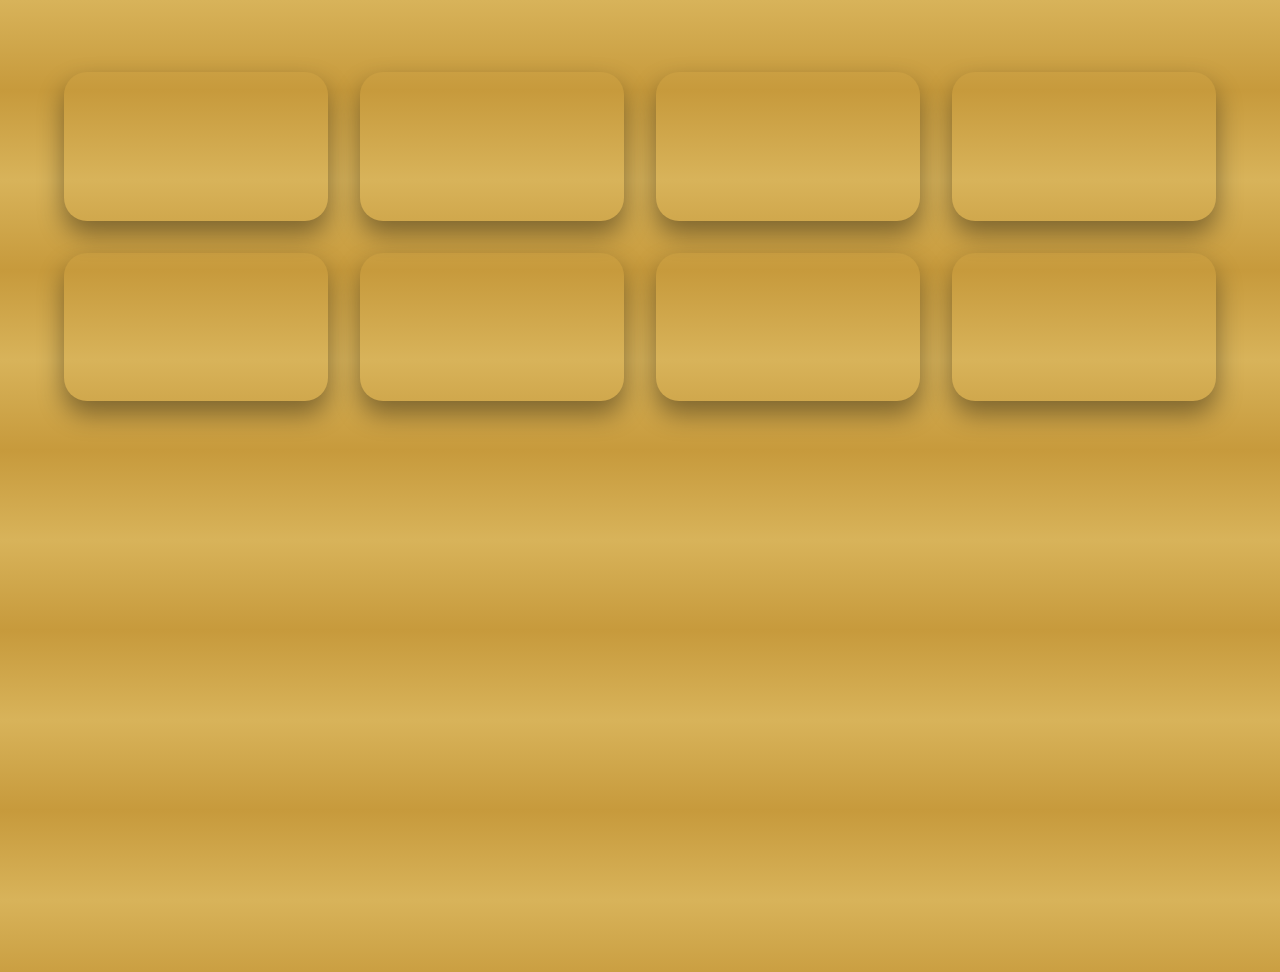
==== pagina2.html @ 71d09279 "Creacion nuevo" ====
<!DOCTYPE html>
<html>
<head>
    <meta charset="UTF-8">
    <title>Encontraste la Aguja</title>
    <link rel="stylesheet" href="style.css">
</head>
<body class="pagina2" id="fondo">

    <div class="grid">

        <a class="bloque" href="https://www.youtube.com/watch?v=VIDEO1" target="_blank">
            <iframe src="https://www.youtube.com/embed/VIDEO1?autoplay=1&mute=1&controls=0&loop=1&playlist=VIDEO1"
                allow="autoplay; encrypted-media"
                allowfullscreen></iframe>
        </a>

        <a class="bloque" href="https://www.youtube.com/watch?v=VIDEO2" target="_blank">
            <iframe src="https://www.youtube.com/embed/VIDEO2?autoplay=1&mute=1&controls=0&loop=1&playlist=VIDEO2"
                allow="autoplay; encrypted-media"
                allowfullscreen></iframe>
        </a>

        <a class="bloque" href="https://www.youtube.com/watch?v=VIDEO3" target="_blank">
            <iframe src="https://www.youtube.com/embed/VIDEO3?autoplay=1&mute=1&controls=0&loop=1&playlist=VIDEO3"
                allow="autoplay; encrypted-media"
                allowfullscreen></iframe>
        </a>

        <a class="bloque" href="https://www.youtube.com/watch?v=VIDEO4" target="_blank">
            <iframe src="https://www.youtube.com/embed/VIDEO4?autoplay=1&mute=1&controls=0&loop=1&playlist=VIDEO4"
                allow="autoplay; encrypted-media"
                allowfullscreen></iframe>
        </a>

        <a class="bloque" href="https://www.youtube.com/watch?v=VIDEO5" target="_blank">
            <iframe src="https://www.youtube.com/embed/VIDEO5?autoplay=1&mute=1&controls=0&loop=1&playlist=VIDEO5"
                allow="autoplay; encrypted-media"
                allowfullscreen></iframe>
        </a>

        <a class="bloque" href="https://www.youtube.com/watch?v=VIDEO6" target="_blank">
            <iframe src="https://www.youtube.com/embed/VIDEO6?autoplay=1&mute=1&controls=0&loop=1&playlist=VIDEO6"
                allow="autoplay; encrypted-media"
                allowfullscreen></iframe>
        </a>

        <a class="bloque" href="https://www.youtube.com/watch?v=VIDEO7" target="_blank">
            <iframe src="https://www.youtube.com/embed/VIDEO7?autoplay=1&mute=1&controls=0&loop=1&playlist=VIDEO7"
                allow="autoplay; encrypted-media"
                allowfullscreen></iframe>
        </a>

        <a class="bloque" href="https://www.youtube.com/watch?v=VIDEO8" target="_blank">
            <iframe src="https://www.youtube.com/embed/VIDEO8?autoplay=1&mute=1&controls=0&loop=1&playlist=VIDEO8"
                allow="autoplay; encrypted-media"
                allowfullscreen></iframe>
        </a>

    </div>

</body>
</html>
---- style.css ----
body {
    margin: 0;
    font-family: "Bricolage Grotesque", sans-serif;
    font-weight: 200;
    font-style: normal;
    font-variation-settings:
      "wdth" 100;
    color: #111111;
    font-optical-sizing: auto;
}

#fondo {
    position: relative;
    width: 100vw;
    /* full viewport width significa ancho de la ventana gráfica */
    height: 100vh;
    transition: background 5s ease;
    overflow: hidden;
    background: repeating-linear-gradient(to bottom,
            #d8b35a 0vh,
            #c79a3c 10vh,
            #d8b35a 20vh); 
    background-size: 100% 20vh; 
    animation: caida 5s infinite linear;
    will-change: background-position;
    z-index: 0;
}

@keyframes caida {
    from {
        background-position: 0 0;
    }

    to {
        background-position: 0 20vh;
    }
}

#pradera {
   
    inset: 0;
    z-index: 1;
}

#titulo {
    position: absolute;
    top: 10vh;
    width: 100%;
    text-align: center;
    z-index: 3;
}

#aguja {
    position: absolute;
    width: 0.25%;
    height: 3%;
    background: linear-gradient(to bottom right,
        #aaaaaa 0%,
        #aaaaaa 30%,
        #c0c0c0 50%,
        #aaaaaa 70%,
        #aaaaaa 100%);
    top: 40%;
    right: 30%;
    border-radius: 60% 60% 40% 40%;
    box-shadow: inset 0 0.09vh 0.2vh rgba(0, 0, 0, 0.3);
    z-index: 1;
}

.pajar {
    position: absolute;
    width: 0.5%;
    height: 11%;
    background:
        linear-gradient(to bottom,
            #d8b35a 0%,
            #c79a3c 100%);
    border-radius: 50% 50% 20% 20%;
    z-index: 2;
    transform-origin: bottom center;
    transition: transform 0.15s ease;
    will-change: transform;
}

.pagina2 {
    margin: 0;
    background: #111;
}

.grid {
    display: grid;

    grid-template-columns: repeat(4, 1fr);
    column-gap: 2.5vw;
    row-gap: 2.5vw;

    margin-left: 5vw;
    margin-right: 5vw;
    margin-top: 8vh;
    margin-bottom: 8vh;
}

.bloque {
    position: relative;
    width: 100%;
    aspect-ratio: 16 / 9; 
    border-radius: 1.8vw;
    overflow: hidden;
    box-shadow: 0 1vw 2vw rgba(0,0,0,0.4);
    transition: transform 0.3s ease;
}

.bloque:hover {
    transform: scale(1.06);
}

.bloque iframe {
    width: 100%;
    height: 100%;
    border: none;
}
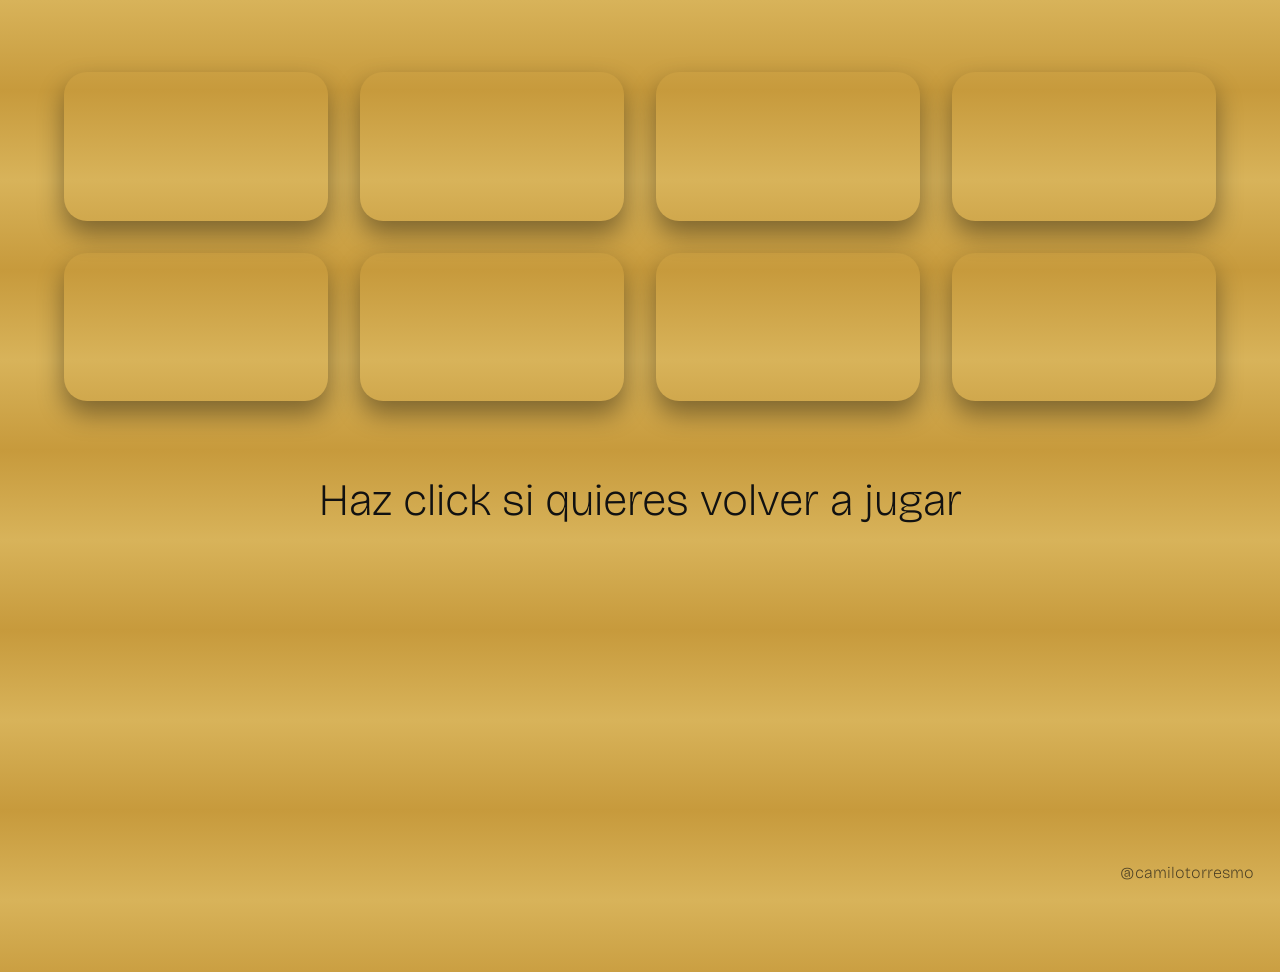
==== commit da8e1d85: "volver" ====
--- a/pagina2.html
+++ b/pagina2.html
@@ -3,61 +3,109 @@
 <head>
     <meta charset="UTF-8">
     <title>Encontraste la Aguja</title>
+    <link href="https://fonts.googleapis.com/css2?family=Bricolage+Grotesque:opsz,wght@12..96,200..800&display=swap" rel="stylesheet">
     <link rel="stylesheet" href="style.css">
 </head>
 <body class="pagina2" id="fondo">
 
     <div class="grid">
 
-        <a class="bloque" href="https://www.youtube.com/watch?v=VIDEO1" target="_blank">
-            <iframe src="https://www.youtube.com/embed/VIDEO1?autoplay=1&mute=1&controls=0&loop=1&playlist=VIDEO1"
-                allow="autoplay; encrypted-media"
-                allowfullscreen></iframe>
+        <a class="bloque" href="https://www.youtube.com/live/ixiNdOc47-U?t=2675" target="_blank">
+            <iframe
+                src="https://www.youtube.com/embed/ixiNdOc47-U?start=2675&autoplay=1&mute=1&controls=0&loop=1&playlist=ixiNdOc47-U"
+                title="YouTube video player"
+                frameborder="0"
+                allow="accelerometer; autoplay; clipboard-write; encrypted-media; gyroscope; picture-in-picture; web-share"
+                referrerpolicy="strict-origin-when-cross-origin"
+                allowfullscreen>
+            </iframe>
         </a>
 
-        <a class="bloque" href="https://www.youtube.com/watch?v=VIDEO2" target="_blank">
-            <iframe src="https://www.youtube.com/embed/VIDEO2?autoplay=1&mute=1&controls=0&loop=1&playlist=VIDEO2"
-                allow="autoplay; encrypted-media"
-                allowfullscreen></iframe>
+        <a class="bloque" href="https://www.youtube.com/live/ixiNdOc47-U?t=5350" target="_blank">
+            <iframe
+                src="https://www.youtube.com/embed/ixiNdOc47-U?start=5350&autoplay=1&mute=1&controls=0&loop=1&playlist=ixiNdOc47-U"
+                title="YouTube video player"
+                frameborder="0"
+                allow="accelerometer; autoplay; clipboard-write; encrypted-media; gyroscope; picture-in-picture; web-share"
+                referrerpolicy="strict-origin-when-cross-origin"
+                allowfullscreen>
+            </iframe>
         </a>
 
-        <a class="bloque" href="https://www.youtube.com/watch?v=VIDEO3" target="_blank">
-            <iframe src="https://www.youtube.com/embed/VIDEO3?autoplay=1&mute=1&controls=0&loop=1&playlist=VIDEO3"
-                allow="autoplay; encrypted-media"
-                allowfullscreen></iframe>
+        <a class="bloque" href="https://www.youtube.com/live/ixiNdOc47-U?t=8103" target="_blank">
+            <iframe
+                src="https://www.youtube.com/embed/ixiNdOc47-U?start=8103&autoplay=1&mute=1&controls=0&loop=1&playlist=ixiNdOc47-U"
+                title="YouTube video player"
+                frameborder="0"
+                allow="accelerometer; autoplay; clipboard-write; encrypted-media; gyroscope; picture-in-picture; web-share"
+                referrerpolicy="strict-origin-when-cross-origin"
+                allowfullscreen>
+            </iframe>
         </a>
 
-        <a class="bloque" href="https://www.youtube.com/watch?v=VIDEO4" target="_blank">
-            <iframe src="https://www.youtube.com/embed/VIDEO4?autoplay=1&mute=1&controls=0&loop=1&playlist=VIDEO4"
-                allow="autoplay; encrypted-media"
-                allowfullscreen></iframe>
+
+        <a class="bloque" href="https://www.youtube.com/live/ixiNdOc47-U?t=12086" target="_blank">
+            <iframe
+                src="https://www.youtube.com/embed/ixiNdOc47-U?start=12086&autoplay=1&mute=1&controls=0&loop=1&playlist=ixiNdOc47-U"
+                title="YouTube video player"
+                frameborder="0"
+                allow="accelerometer; autoplay; clipboard-write; encrypted-media; gyroscope; picture-in-picture; web-share"
+                referrerpolicy="strict-origin-when-cross-origin"
+                allowfullscreen>
+            </iframe>
         </a>
 
-        <a class="bloque" href="https://www.youtube.com/watch?v=VIDEO5" target="_blank">
-            <iframe src="https://www.youtube.com/embed/VIDEO5?autoplay=1&mute=1&controls=0&loop=1&playlist=VIDEO5"
-                allow="autoplay; encrypted-media"
-                allowfullscreen></iframe>
+        <a class="bloque" href="https://www.youtube.com/live/ixiNdOc47-U?t=10728" target="_blank">
+            <iframe
+                src="https://www.youtube.com/embed/ixiNdOc47-U?start=10728&autoplay=1&mute=1&controls=0&loop=1&playlist=ixiNdOc47-U"
+                title="YouTube video player"
+                frameborder="0"
+                allow="accelerometer; autoplay; clipboard-write; encrypted-media; gyroscope; picture-in-picture; web-share"
+                referrerpolicy="strict-origin-when-cross-origin"
+                allowfullscreen>
+            </iframe>
         </a>
 
-        <a class="bloque" href="https://www.youtube.com/watch?v=VIDEO6" target="_blank">
-            <iframe src="https://www.youtube.com/embed/VIDEO6?autoplay=1&mute=1&controls=0&loop=1&playlist=VIDEO6"
-                allow="autoplay; encrypted-media"
-                allowfullscreen></iframe>
+        <a class="bloque" href="https://www.youtube.com/live/ixiNdOc47-U?t=15353" target="_blank">
+            <iframe
+                src="https://www.youtube.com/embed/ixiNdOc47-U?start=15353&autoplay=1&mute=1&controls=0&loop=1&playlist=ixiNdOc47-U"
+                title="YouTube video player"
+                frameborder="0"
+                allow="accelerometer; autoplay; clipboard-write; encrypted-media; gyroscope; picture-in-picture; web-share"
+                referrerpolicy="strict-origin-when-cross-origin"
+                allowfullscreen>
+            </iframe>
         </a>
 
-        <a class="bloque" href="https://www.youtube.com/watch?v=VIDEO7" target="_blank">
-            <iframe src="https://www.youtube.com/embed/VIDEO7?autoplay=1&mute=1&controls=0&loop=1&playlist=VIDEO7"
-                allow="autoplay; encrypted-media"
-                allowfullscreen></iframe>
+        <a class="bloque" href="https://www.youtube.com/live/ixiNdOc47-U?t=24039" target="_blank">
+            <iframe
+                src="https://www.youtube.com/embed/ixiNdOc47-U?start=24039&autoplay=1&mute=1&controls=0&loop=1&playlist=ixiNdOc47-U"
+                title="YouTube video player"
+                frameborder="0"
+                allow="accelerometer; autoplay; clipboard-write; encrypted-media; gyroscope; picture-in-picture; web-share"
+                referrerpolicy="strict-origin-when-cross-origin"
+                allowfullscreen>
+            </iframe>
         </a>
 
-        <a class="bloque" href="https://www.youtube.com/watch?v=VIDEO8" target="_blank">
-            <iframe src="https://www.youtube.com/embed/VIDEO8?autoplay=1&mute=1&controls=0&loop=1&playlist=VIDEO8"
-                allow="autoplay; encrypted-media"
-                allowfullscreen></iframe>
+        <a class="bloque" href="https://www.youtube.com/live/ixiNdOc47-U?t=2675" target="_blank">
+            <iframe
+                src="https://www.youtube.com/embed/ixiNdOc47-U?start=2675&autoplay=1&mute=1&controls=0&loop=1&playlist=ixiNdOc47-U"
+                title="YouTube video player"
+                frameborder="0"
+                allow="accelerometer; autoplay; clipboard-write; encrypted-media; gyroscope; picture-in-picture; web-share"
+                referrerpolicy="strict-origin-when-cross-origin"
+                allowfullscreen>
+            </iframe>
         </a>
 
     </div>
 
+    <div id="volver">
+        <a href="index.html">Haz click si quieres volver a jugar</a>
+    </div>
+
+    <div id="instagram">@camilotorresmo</div>
+
 </body>
 </html>
--- a/style.css
+++ b/style.css
@@ -7,6 +7,9 @@
       "wdth" 100;
     color: #111111;
     font-optical-sizing: auto;
+    width: 100%;
+    height: 100%;
+    overflow: hidden; 
 }
 
 #fondo {
@@ -60,11 +63,10 @@
         #c0c0c0 50%,
         #aaaaaa 70%,
         #aaaaaa 100%);
-    top: 40%;
-    right: 30%;
     border-radius: 60% 60% 40% 40%;
     box-shadow: inset 0 0.09vh 0.2vh rgba(0, 0, 0, 0.3);
     z-index: 1;
+    cursor: default;
 }
 
 .pajar {
@@ -118,4 +120,32 @@
     width: 100%;
     height: 100%;
     border: none;
+}
+
+#volver {
+    width: 100%;
+    text-align: center;
+    margin-top: 4vh;
+    margin-bottom: 6vh;
+}
+
+#volver a {
+    font-family: "Bricolage Grotesque", sans-serif;
+    font-size: 5vh;
+    color: #111111;
+    text-decoration: none;
+}
+
+#volver a:hover {
+    opacity: 0.7;
+}
+
+#instagram {
+    position: fixed;
+    bottom: 2vh;
+    right: 2vw;
+    font-family: "Bricolage Grotesque", sans-serif;
+    font-size: 1.8vh;
+    color: #111111;
+    opacity: 0.7;
 }
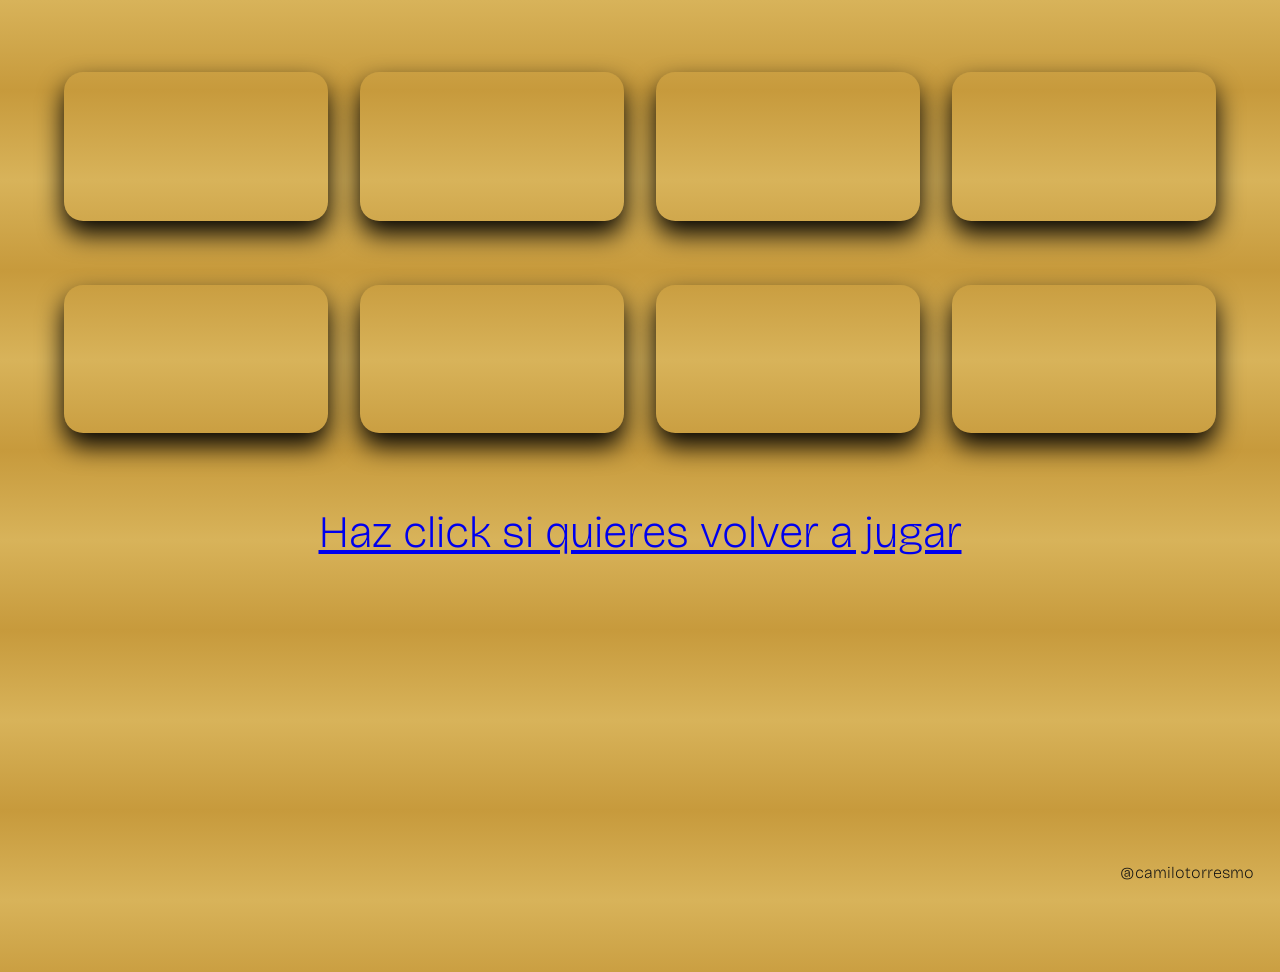
==== commit 0f6b7340: "Limpieza" ====
--- a/pagina2.html
+++ b/pagina2.html
@@ -90,7 +90,7 @@
 
         <a class="bloque" href="https://www.youtube.com/live/ixiNdOc47-U?t=2675" target="_blank">
             <iframe
-                src="https://www.youtube.com/embed/ixiNdOc47-U?start=2675&autoplay=1&mute=1&controls=0&loop=1&playlist=ixiNdOc47-U"
+                src="https://www.youtube.com/embed/ixiNdOc47-U?start=2775&autoplay=1&mute=1&controls=0&loop=1&playlist=ixiNdOc47-U"
                 title="YouTube video player"
                 frameborder="0"
                 allow="accelerometer; autoplay; clipboard-write; encrypted-media; gyroscope; picture-in-picture; web-share"
--- a/style.css
+++ b/style.css
@@ -18,14 +18,12 @@
     /* full viewport width significa ancho de la ventana gráfica */
     height: 100vh;
     transition: background 5s ease;
-    overflow: hidden;
     background: repeating-linear-gradient(to bottom,
             #d8b35a 0vh,
             #c79a3c 10vh,
             #d8b35a 20vh); 
     background-size: 100% 20vh; 
     animation: caida 5s infinite linear;
-    will-change: background-position;
     z-index: 0;
 }
 
@@ -40,8 +38,6 @@
 }
 
 #pradera {
-   
-    inset: 0;
     z-index: 1;
 }
 
@@ -64,7 +60,7 @@
         #aaaaaa 70%,
         #aaaaaa 100%);
     border-radius: 60% 60% 40% 40%;
-    box-shadow: inset 0 0.09vh 0.2vh rgba(0, 0, 0, 0.3);
+    box-shadow: inset 0 0.09vh 0.2vh black;
     z-index: 1;
     cursor: default;
 }
@@ -81,12 +77,6 @@
     z-index: 2;
     transform-origin: bottom center;
     transition: transform 0.15s ease;
-    will-change: transform;
-}
-
-.pagina2 {
-    margin: 0;
-    background: #111;
 }
 
 .grid {
@@ -94,7 +84,7 @@
 
     grid-template-columns: repeat(4, 1fr);
     column-gap: 2.5vw;
-    row-gap: 2.5vw;
+    row-gap: 5vw;
 
     margin-left: 5vw;
     margin-right: 5vw;
@@ -106,9 +96,9 @@
     position: relative;
     width: 100%;
     aspect-ratio: 16 / 9; 
-    border-radius: 1.8vw;
+    border-radius: 1.5vw;
     overflow: hidden;
-    box-shadow: 0 1vw 2vw rgba(0,0,0,0.4);
+    box-shadow: 0 1vw 2vw black;
     transition: transform 0.3s ease;
 }
 
@@ -127,17 +117,14 @@
     text-align: center;
     margin-top: 4vh;
     margin-bottom: 6vh;
+    font-family: "Bricolage Grotesque", sans-serif;
+    font-size: 5vh;
+    font-weight: 200;
+    color: #111111;
 }
 
-#volver a {
-    font-family: "Bricolage Grotesque", sans-serif;
-    font-size: 5vh;
-    color: #111111;
-    text-decoration: none;
-}
-
-#volver a:hover {
-    opacity: 0.7;
+#volver:hover {
+    transform: scale(1.02);
 }
 
 #instagram {
@@ -147,5 +134,4 @@
     font-family: "Bricolage Grotesque", sans-serif;
     font-size: 1.8vh;
     color: #111111;
-    opacity: 0.7;
 }
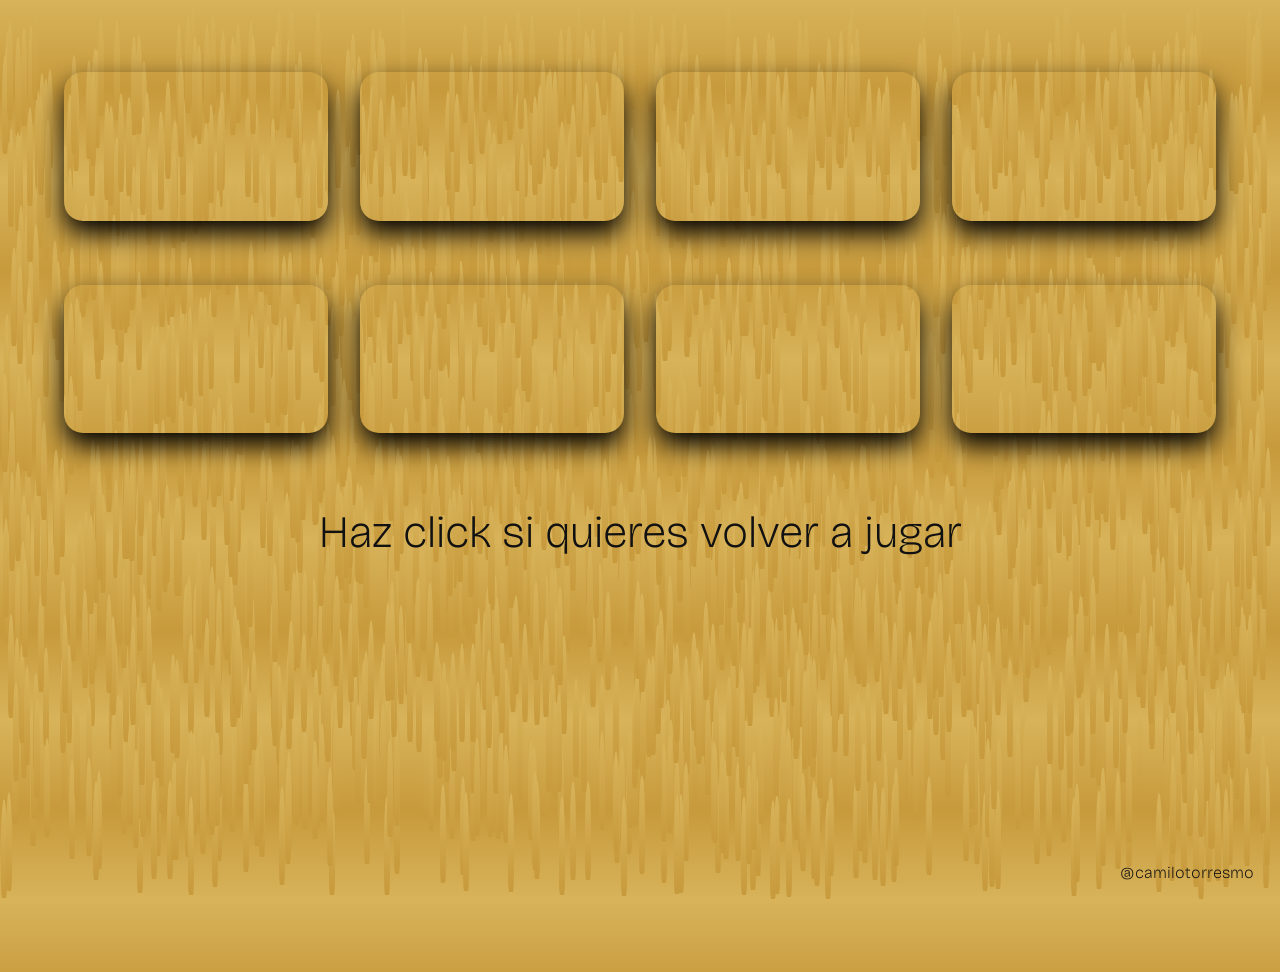
==== commit 1d73dab6: "final!" ====
--- a/pagina2.html
+++ b/pagina2.html
@@ -5,8 +5,11 @@
     <title>Encontraste la Aguja</title>
     <link href="https://fonts.googleapis.com/css2?family=Bricolage+Grotesque:opsz,wght@12..96,200..800&display=swap" rel="stylesheet">
     <link rel="stylesheet" href="style.css">
+    <script src="script.js" defer></script>
 </head>
 <body class="pagina2" id="fondo">
+
+    <div id="pradera2"></div>
 
     <div class="grid">
 
@@ -105,7 +108,9 @@
         <a href="index.html">Haz click si quieres volver a jugar</a>
     </div>
 
-    <div id="instagram">@camilotorresmo</div>
+    <div id="instagram">
+        <a href="https://www.instagram.com/camilotorresmo/" target="_blank" rel="noopener" style="cursor: default; color: inherit; text-decoration: none;">@camilotorresmo</a>
+    </div>
 
 </body>
 </html>
--- a/style.css
+++ b/style.css
@@ -38,8 +38,25 @@
 }
 
 #pradera {
+    position: absolute;
+    top: 0;
+    left: 0;
+    width: 100vw;
+    height: 100vh;
+    z-index: 2;
+    pointer-events: none; 
+}
+
+#pradera2 {
+    position: fixed;
+    top: 0;
+    left: 0;
+    width: 100vw;
+    height: 100vh;
     z-index: 1;
+    pointer-events: none; 
 }
+
 
 #titulo {
     position: absolute;
@@ -47,6 +64,7 @@
     width: 100%;
     text-align: center;
     z-index: 3;
+    pointer-events: none; 
 }
 
 #aguja {
@@ -74,14 +92,14 @@
             #d8b35a 0%,
             #c79a3c 100%);
     border-radius: 50% 50% 20% 20%;
+    will-change: transform;
     z-index: 2;
     transform-origin: bottom center;
-    transition: transform 0.15s ease;
 }
 
 .grid {
     display: grid;
-
+    position: relative;
     grid-template-columns: repeat(4, 1fr);
     column-gap: 2.5vw;
     row-gap: 5vw;
@@ -90,6 +108,7 @@
     margin-right: 5vw;
     margin-top: 8vh;
     margin-bottom: 8vh;
+    z-index: 5;
 }
 
 .bloque {
@@ -100,6 +119,7 @@
     overflow: hidden;
     box-shadow: 0 1vw 2vw black;
     transition: transform 0.3s ease;
+    z-index: 5;
 }
 
 .bloque:hover {
@@ -113,6 +133,7 @@
 }
 
 #volver {
+    position: relative;
     width: 100%;
     text-align: center;
     margin-top: 4vh;
@@ -121,6 +142,12 @@
     font-size: 5vh;
     font-weight: 200;
     color: #111111;
+    z-index: 6;
+}
+
+#volver a {
+    color: #111111;
+    text-decoration: none;
 }
 
 #volver:hover {
@@ -134,4 +161,5 @@
     font-family: "Bricolage Grotesque", sans-serif;
     font-size: 1.8vh;
     color: #111111;
+    z-index: 6;
 }
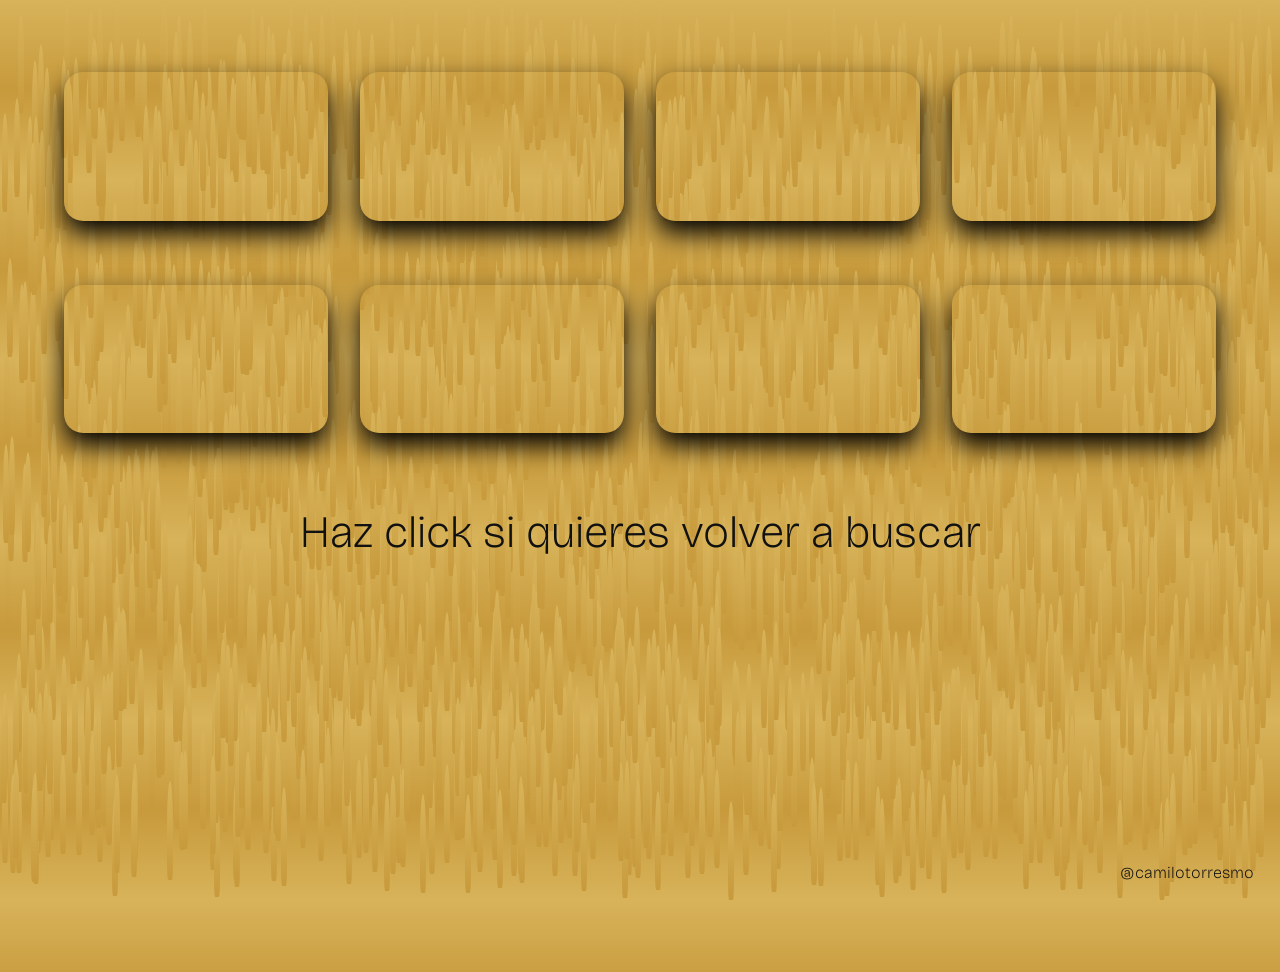
==== commit b9f5ad4a: "palabras" ====
--- a/pagina2.html
+++ b/pagina2.html
@@ -105,7 +105,7 @@
     </div>
 
     <div id="volver">
-        <a href="index.html">Haz click si quieres volver a jugar</a>
+        <a href="index.html">Haz click si quieres volver a buscar</a>
     </div>
 
     <div id="instagram">
--- a/style.css
+++ b/style.css
@@ -70,7 +70,7 @@
 #aguja {
     position: absolute;
     width: 0.25%;
-    height: 3%;
+    height: 2.5%;
     background: linear-gradient(to bottom right,
         #aaaaaa 0%,
         #aaaaaa 30%,
